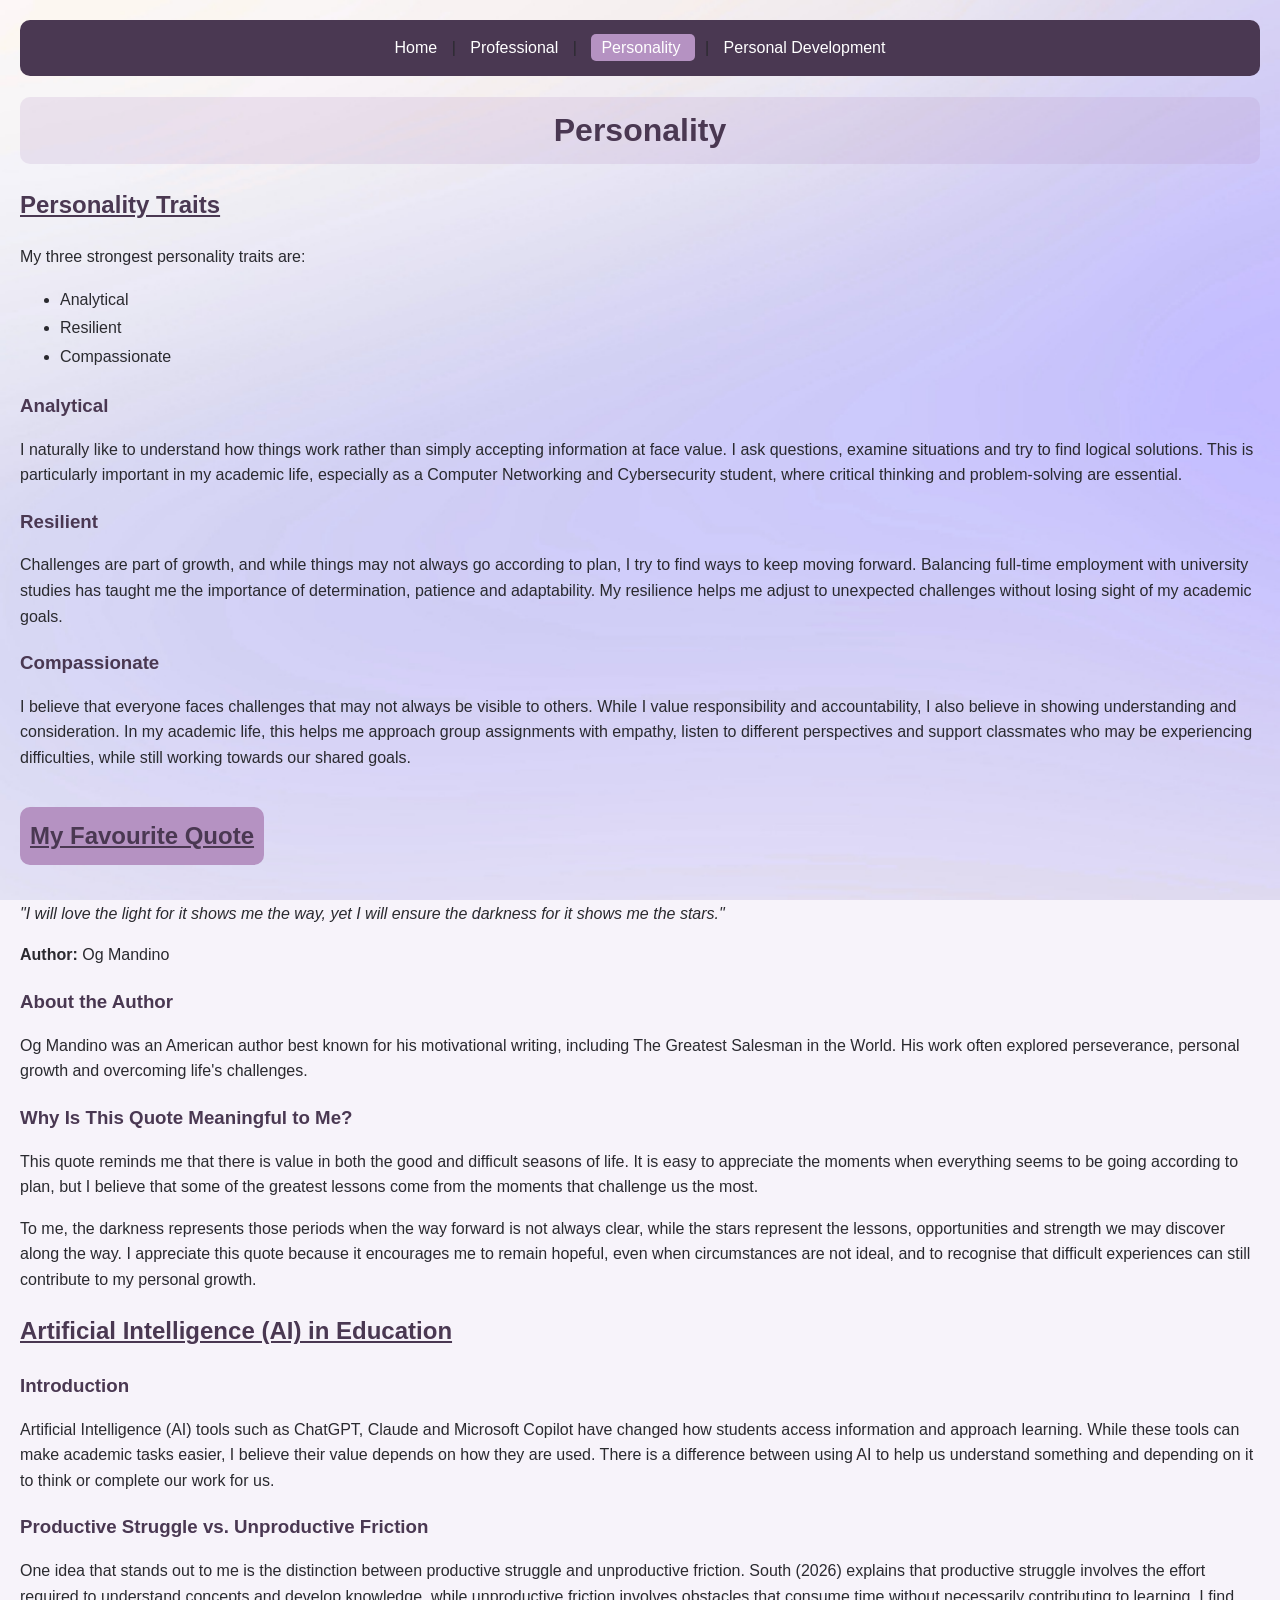
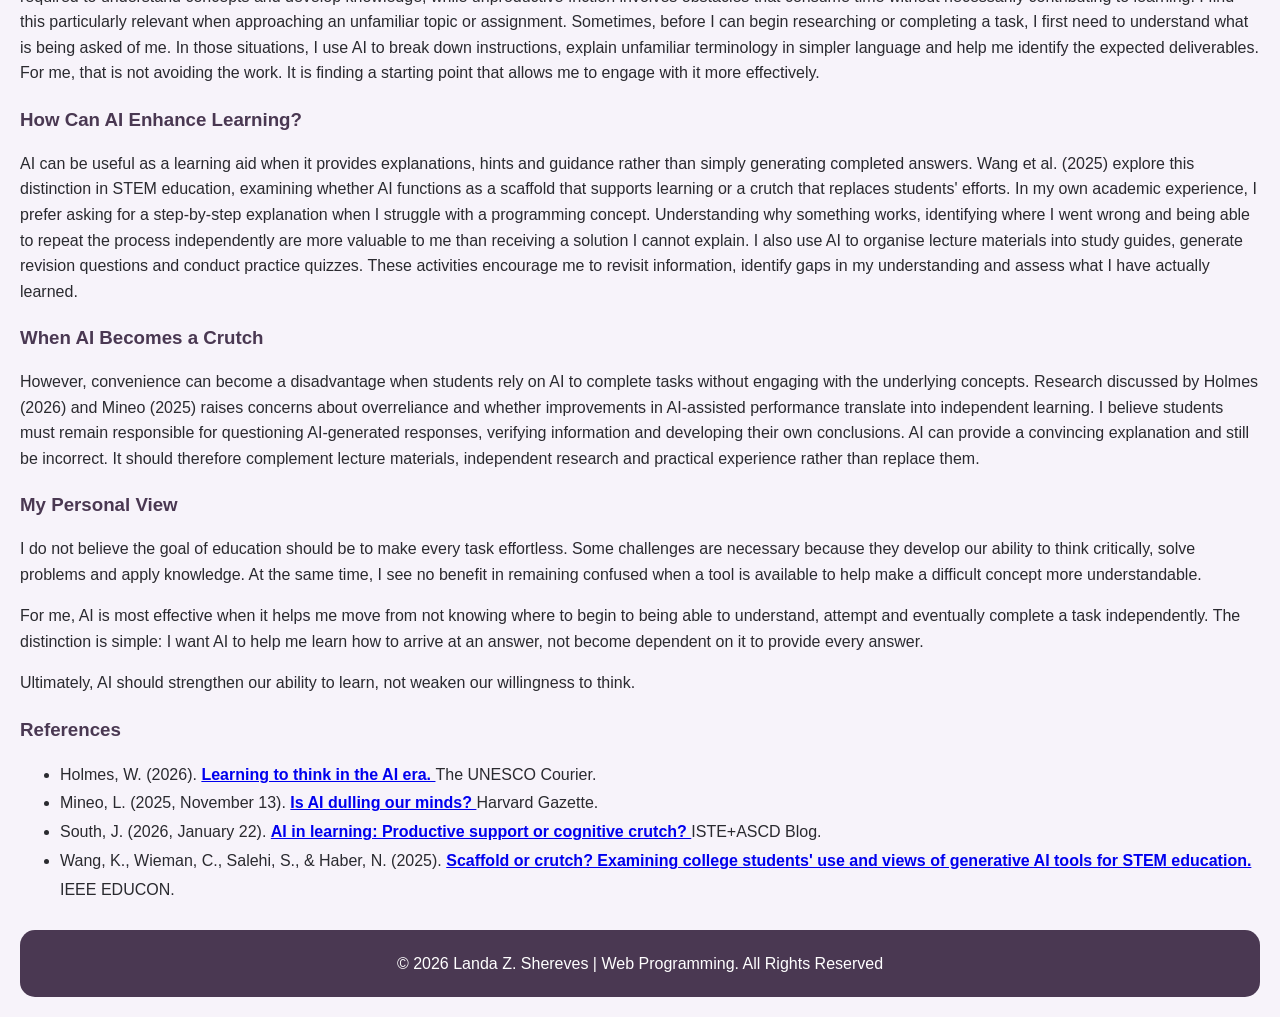
==== Codes/personality.html @ b32c3f86 "Add files via upload" ====
<!--
Name: Landa Shereves
Student ID: 1808195
Module: CIT2011 - Web Programming
Assignment: IA1
Tutor: Sirisha Badhika
-->

<!DOCTYPE html>
<html lang="en">

<head>
	<meta charset="UTF-8">
	<title>Personality</title>
	<meta name="viewport" content="width=device-width, initial-scale=1.0">
	<link rel="stylesheet" href="../style.css">
</head>

<body>

<nav>
	<a href="index.html">Home</a> |
	<a href="professional.html"> Professional </a> |
	<a href="personality.html" class="active">Personality </a> |
	<a href="personal_development.html"> Personal Development </a>
</nav>

<main>

	<h1>Personality</h1>

		<h2>Personality Traits</h2>

		<p>My three strongest personality traits are:</p>
		<ul>
			<li>Analytical</li>
			<li>Resilient</li>
			<li>Compassionate</li>
		</ul>

			<h3>Analytical</h3>

			<p>
			I naturally like to understand how things work rather than simply accepting information at face value. I ask questions, examine situations and try to find logical solutions. This is particularly important in my academic life, especially as a Computer Networking and Cybersecurity student, where critical thinking and problem-solving are essential.
			</p>

			<h3>Resilient</h3>

			<p>
			Challenges are part of growth, and while things may not always go according to plan, I try to find ways to keep moving forward. Balancing full-time employment with university studies has taught me the importance of determination, patience and adaptability. My resilience helps me adjust to unexpected challenges without losing sight of my academic goals.
			</p>

			<h3>Compassionate</h3>

			<p>
			I believe that everyone faces challenges that may not always be visible to others. While I value responsibility and accountability, I also believe in showing understanding and consideration. In my academic life, this helps me approach group assignments with empathy, listen to different perspectives and support classmates who may be experiencing difficulties, while still working towards our shared goals.
			</p>

		<h2 class="highlight">My Favourite Quote</h2>

		<p class="quote">
		"I will love the light for it shows me the way, yet I will ensure the darkness for it shows me the stars."
		</p>

		<p><strong>Author: </strong>Og Mandino</p>

			<h3>About the Author</h3>

			<p>Og Mandino was an American author best known for his motivational writing, including The Greatest Salesman in the World. His work often explored perseverance, personal growth and overcoming life's challenges.
			</p>

			<h3>Why Is This Quote Meaningful to Me?</h3>

			<p>
			This quote reminds me that there is value in both the good and difficult seasons of life. It is easy to appreciate the moments when everything seems to be going according to plan, but I believe that some of the greatest lessons come from the moments that challenge us the most.
			</p>

			<p>
			To me, the darkness represents those periods when the way forward is not always clear, while the stars represent the lessons, opportunities and strength we may discover along the way. I appreciate this quote because it encourages me to remain hopeful, even when circumstances are not ideal, and to recognise that difficult experiences can still contribute to my personal growth.
			</p>

		<h2>Artificial Intelligence (AI) in Education</h2>

			<h3>Introduction</h3>

			<p>Artificial Intelligence (AI) tools such as ChatGPT, Claude and Microsoft Copilot have changed how students access information and approach learning. While these tools can make academic tasks easier, I believe their value depends on how they are used. There is a difference between using AI to help us understand something and depending on it to think or complete our work for us.</p>

			<h3>Productive Struggle vs. Unproductive Friction</h3>
			
			<p>One idea that stands out to me is the distinction between productive struggle and unproductive friction. South (2026) explains that productive struggle involves the effort required to understand concepts and develop knowledge, while unproductive friction involves obstacles that consume time without necessarily contributing to learning. I find this particularly relevant when approaching an unfamiliar topic or assignment. Sometimes, before I can begin researching or completing a task, I first need to understand what is being asked of me. In those situations, I use AI to break down instructions, explain unfamiliar terminology in simpler language and help me identify the expected deliverables. For me, that is not avoiding the work. It is finding a starting point that allows me to engage with it more effectively.
			</p>

			<h3>How Can AI Enhance Learning?</h3>

			<p>AI can be useful as a learning aid when it provides explanations, hints and guidance rather than simply generating completed answers. Wang et al. (2025) explore this distinction in STEM education, examining whether AI functions as a scaffold that supports learning or a crutch that replaces students' efforts. In my own academic experience, I prefer asking for a step-by-step explanation when I struggle with a programming concept. Understanding why something works, identifying where I went wrong and being able to repeat the process independently are more valuable to me than receiving a solution I cannot explain. I also use AI to organise lecture materials into study guides, generate revision questions and conduct practice quizzes. These activities encourage me to revisit information, identify gaps in my understanding and assess what I have actually learned.
			</p>

			<h3>When AI Becomes a Crutch</h3>

			<p>However, convenience can become a disadvantage when students rely on AI to complete tasks without engaging with the underlying concepts. Research discussed by Holmes (2026) and Mineo (2025) raises concerns about overreliance and whether improvements in AI-assisted performance translate into independent learning. I believe students must remain responsible for questioning AI-generated responses, verifying information and developing their own conclusions. AI can provide a convincing explanation and still be incorrect. It should therefore complement lecture materials, independent research and practical experience rather than replace them.
			</p>

			<h3>My Personal View</h3>

			<p>
			I do not believe the goal of education should be to make every task effortless. Some challenges are necessary because they develop our ability to think critically, solve problems and apply knowledge. At the same time, I see no benefit in remaining confused when a tool is available to help make a difficult concept more understandable. 
			</p>

			<p>For me, AI is most effective when it helps me move from not knowing where to begin to being able to understand, attempt and eventually complete a task independently. The distinction is simple: I want AI to help me learn how to arrive at an answer, not become dependent on it to provide every answer. 
			</p>

			<p>Ultimately, AI should strengthen our ability to learn, not weaken our willingness to think.
			</p>

			<h3>References</h3>

			<ul>
				<li>Holmes, W. (2026). 
					<a href="https://courier.unesco.org/en/articles/learning-think-ai-era"
						target="_blank">
						Learning to think in the AI era. 
					</a>
					The UNESCO Courier.
				</li>
				<li>Mineo, L. (2025, November 13). 
					<a href="https://news.harvard.edu/gazette/story/2025/11/is-ai-dulling-our-minds/"
						target="_blank">
						Is AI dulling our minds? 
					</a>
					Harvard Gazette. 
				</li>
				<li>South, J. (2026, January 22). 
					<a href="https://www.ascd.org/blogs/ai-in-learning-productive-support-or-cognitive-crutch"
						target="_blank">
						AI in learning: Productive support or cognitive crutch? 
					</a>
					ISTE+ASCD Blog.
				</li>
				<li>Wang, K., Wieman, C., Salehi, S., & Haber, N. (2025). 
					<a href="https://arxiv.org/abs/2412.02653"
						target="_blank">
						Scaffold or crutch? Examining college students' use and views of generative AI tools for STEM education. 
					</a>
					IEEE EDUCON.
				</li>
			</ul>

</main>

<footer>
	<p>&copy; 2026 Landa Z. Shereves | Web Programming. All Rights Reserved</p>
</footer>

</body>
</html>
---- style.css ----
/*
Name: Landa Shereves
Student ID: 1808195
Module: CIT2011 - Web Programming
Assignment: IA1
Tutor: Sirisha Badhika
*/

:root {
    --primary-color: rgb(74, 56, 82);
    --secondary-color: rgb(181, 146, 194);
    --background-color: rgb(247, 243, 250);
    --text-color: rgb(42, 42, 47);
}

body {
    background-color: var(--background-color);
    background-image: url("Assets/Background.png");
    background-repeat: no-repeat;
    background-size: cover;
    background-position: center;
    background-attachment: fixed;
    color: var(--text-color);
    font-family: Calibri, Arial, sans-serif;
    margin: 0;
    padding: 20px;
    line-height: 1.6;
}

nav {
    background-color: var(--primary-color);
    padding: 15px;
    text-align: center;
    border-radius: 10px;
}

nav a {
    color: white;
    text-decoration: none;
    margin: 10px;
}

nav a.active {
    background-color: var(--secondary-color);
    padding: 5px 10px;
    border-radius: 5px;
}

h1 {
    color: var(--primary-color);
    text-align: center;
    font-size: 32px;
    background-color: rgba(181, 146, 194, 0.2);
    padding: 8px 20px;
    border-radius: 10px;
}

.professional-photo {
    float:right;
    width: 200px;
    margin: 60px 30px 20px 40px;
}

h2 {
    color: var(--primary-color);
    text-decoration: underline;
}

a:hover {
    color: var(--secondary-color);
}

a[target="_blank"] {
    font-weight: bold;
}

img {
    max-width: 250px;
    height: auto;
    border-radius: 10px;
    border: solid var(--secondary-color);
    box-shadow: 0 3px 8px rgba(0, 0, 0, 0.25);
}

footer {
    text-align: center;
    margin-top: 25px;
    padding: 5px;
    background-color: var(--primary-color);
    color: white;
    border-radius: 15px;
}

.highlight {
    background-color: var(--secondary-color);
    padding: 10px;
    border-radius: 10px;
    display: inline-block;
}

#student-id {
    text-align: center;
}

@media (max-width: 600px) {
    nav a {
        display: block;
        margin: 5px;
    }

    body {
        padding: 10px;
    }

    .professional-photo {
        float: none;
        display: block;
        margin: 20px;
    }
}

h3 {
    color: var(--primary-color);
    margin-bottom: 5px;
}

ul {
    line-height: 1.8;
}

.quote {
    font-style: italic;
}
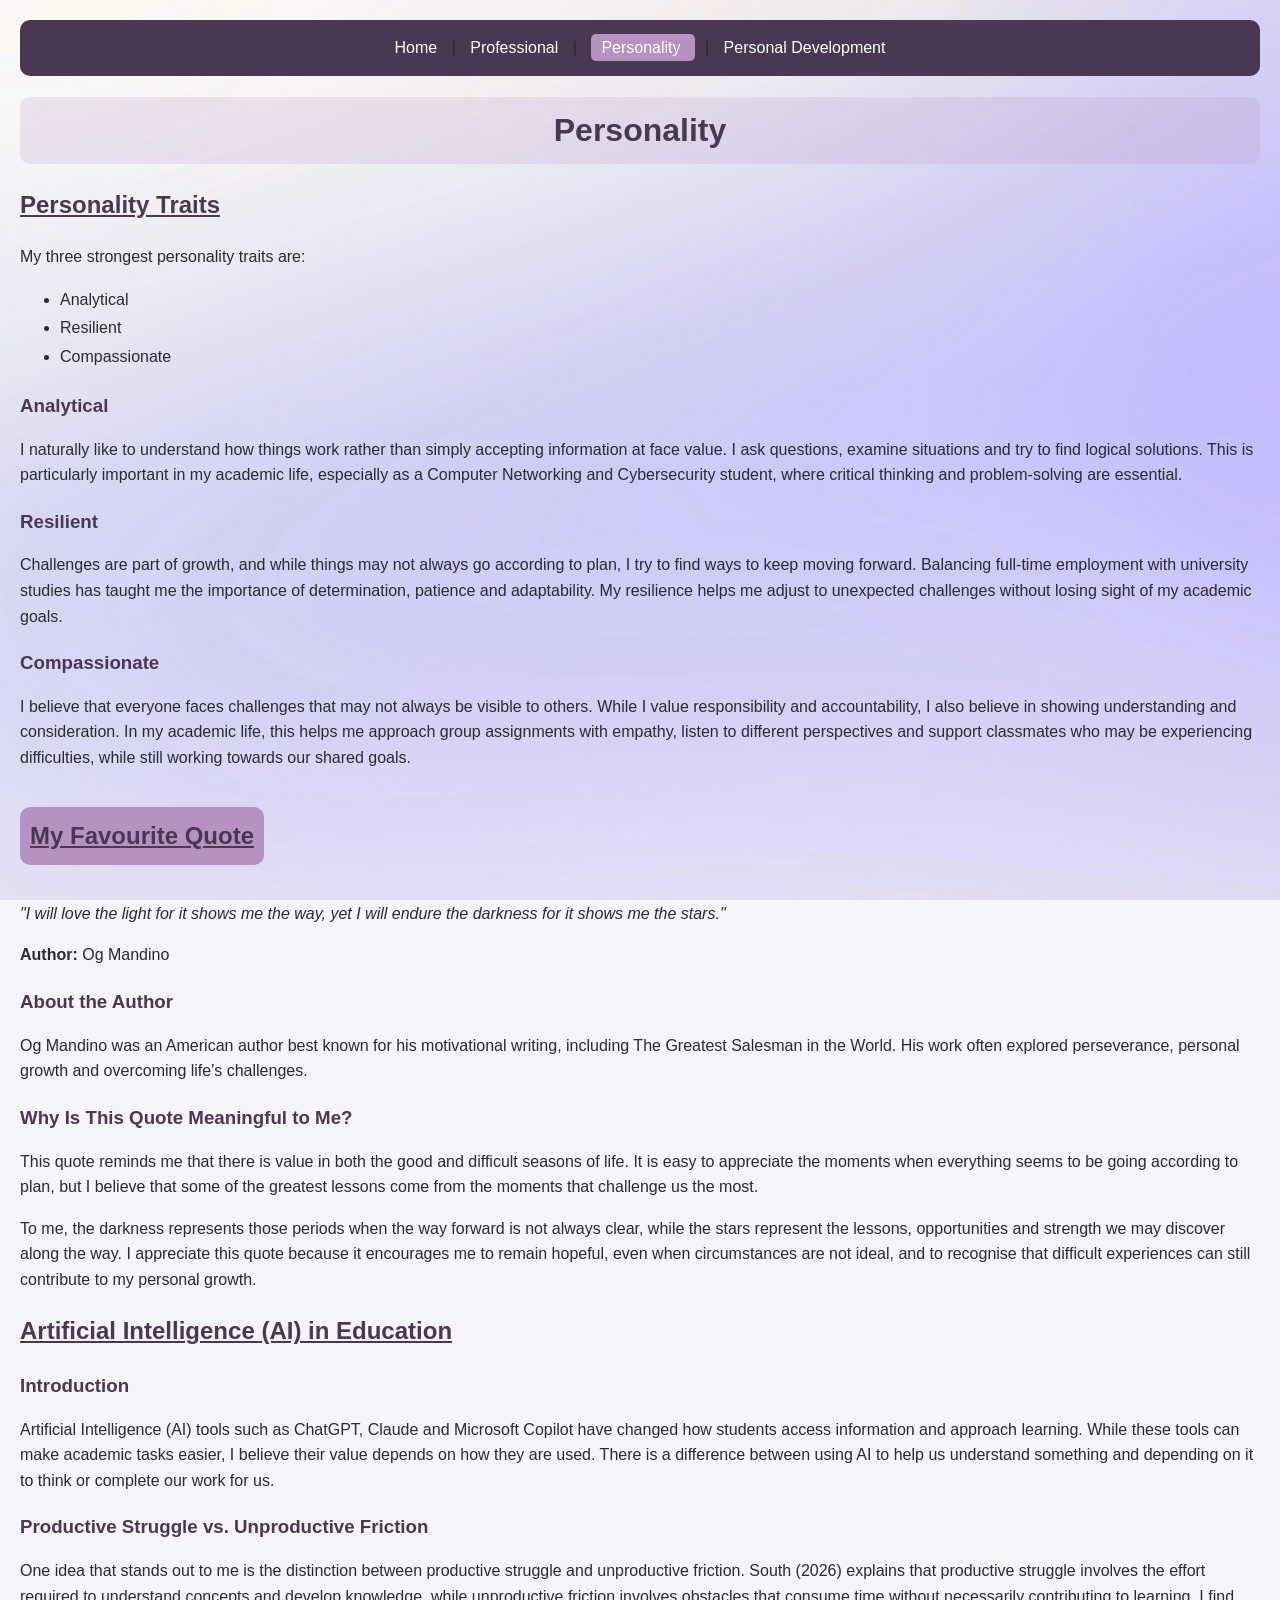
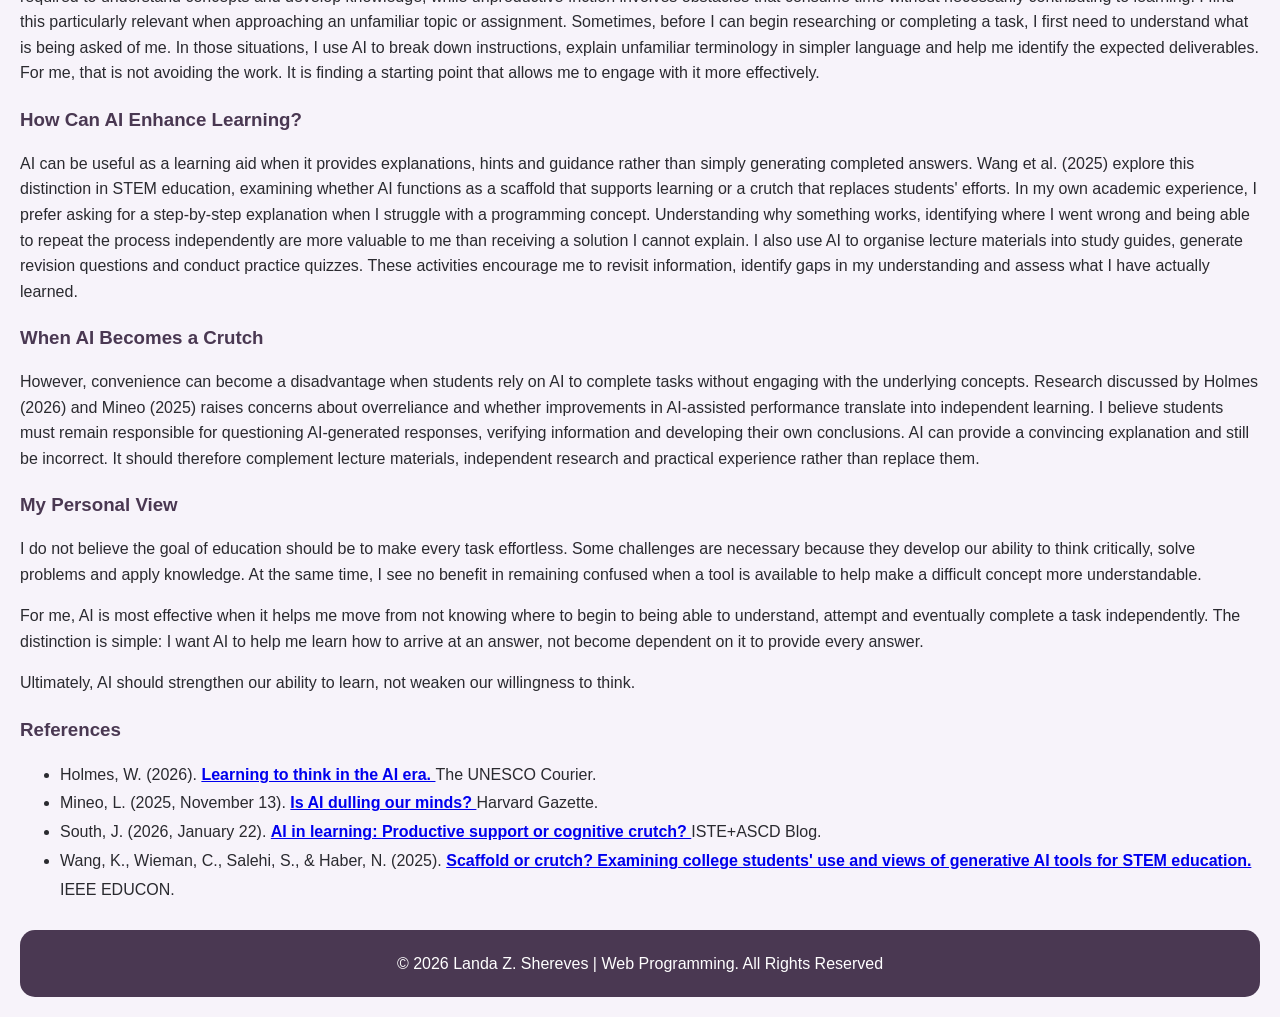
==== commit dd512cfc: "Restore content and structure of personality.html Restored original content and structure of persona" ====
--- a/Codes/personality.html
+++ b/Codes/personality.html
@@ -59,7 +59,7 @@
 		<h2 class="highlight">My Favourite Quote</h2>
 
 		<p class="quote">
-		"I will love the light for it shows me the way, yet I will ensure the darkness for it shows me the stars."
+		"I will love the light for it shows me the way, yet I will endure the darkness for it shows me the stars."
 		</p>
 
 		<p><strong>Author: </strong>Og Mandino</p>
@@ -152,4 +152,4 @@
 </footer>
 
 </body>
-</html>+</html>
